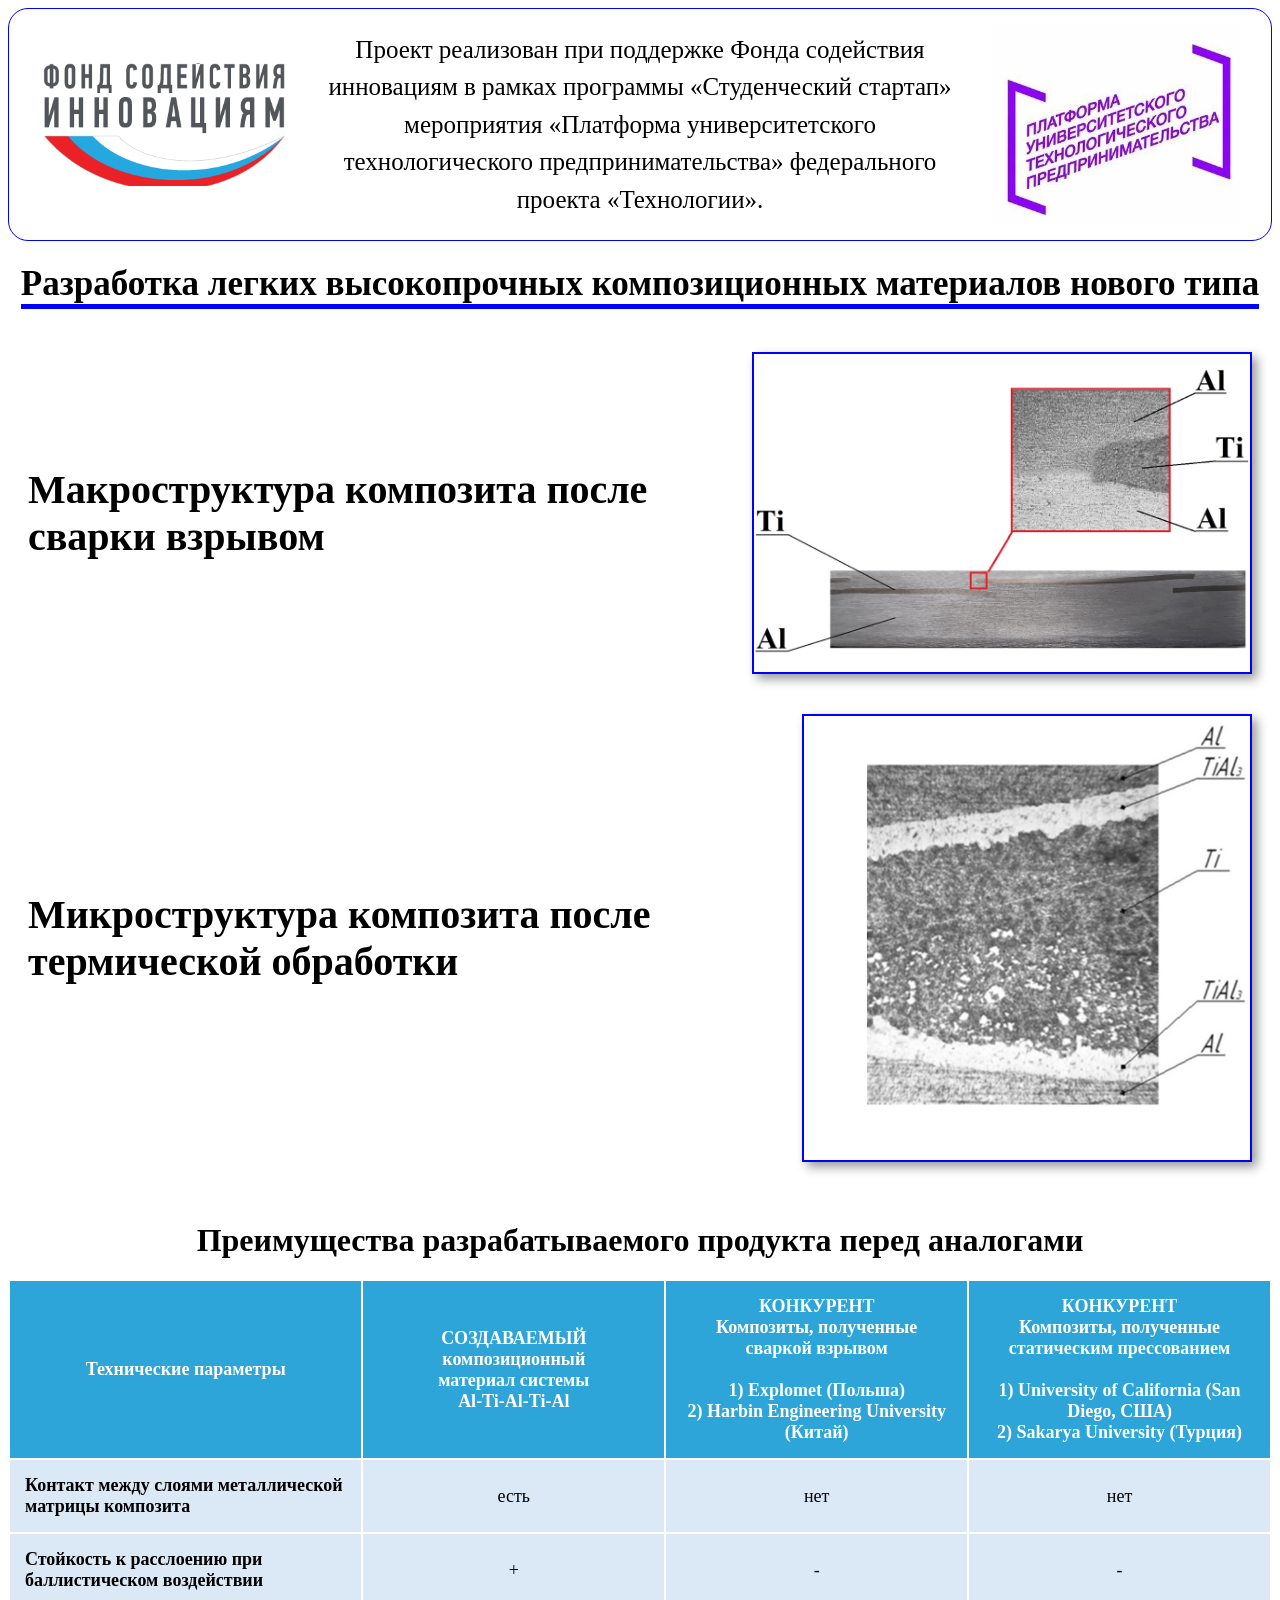
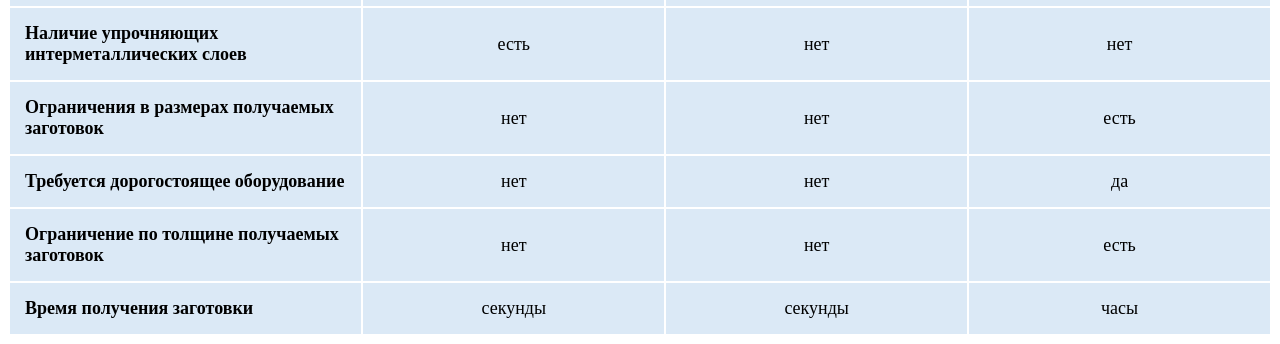
==== index.html @ 0ee9b52e "Вроде бы всё" ====
<html lang="ru">
<head>
    <meta charset="UTF-8">
    <meta name="viewport" content="width=device-width, initial-scale=1">
    <title>Конкурс</title>
    <link href=styles/style.css rel=stylesheet>
    <link rel="icon" href="img/logo.png" type="image/svg+xml">
    <script src="script/main.js" defer></script>
</head>
<body>
    <header class="header">
        <img class="logo" src="img/logo.png" alt="Логотип">
        <div class="header-text">
            <p>
                Проект реализован при поддержке Фонда содействия инновациям
                в рамках программы «Студенческий стартап» мероприятия
                «Платформа университетского технологического предпринимательства»
                федерального проекта «Технологии».
            </p>
        </div>
        <img class="logoNew" src="img/LogoPlatform.jpg" alt="Логотип платформы">
    </header>
    <main class="main">
        <div class="main-HeaderText">
            <h1>Разработка легких высокопрочных композиционных материалов нового типа</h1>
        </div>
        <div class="main-text">
            <h1>Макроструктура композита после сварки взрывом</h1>
            <img src="img/Result.jpg" alt="Ничего">
        </div>
        <div class="main-next">
            <h1>Микроструктура композита после термической обработки</h1>
            <img src="img/Picture.jpg" alt="Что-то">
        </div>
    </main>
    <footer class="footer">
        <h1>Преимущества разрабатываемого продукта перед аналогами</h1>
        <table class="advantages-table">
            <thead>
            <tr>
                <th>Технические параметры</th>
                <th>
                    СОЗДАВАЕМЫЙ<br>
                    композиционный<br>
                    материал системы<br>
                    Al-Ti-Al-Ti-Al
                </th>
                <th>
                    КОНКУРЕНТ<br>
                    Композиты, полученные<br>
                    сваркой взрывом<br><br>
                    1) Explomet (Польша)<br>
                    2) Harbin Engineering University (Китай)
                </th>
                <th>
                    КОНКУРЕНТ<br>
                    Композиты, полученные<br>
                    статическим прессованием<br><br>
                    1) University of California (San Diego, США)<br>
                    2) Sakarya University (Турция)
                </th>
            </tr>
            </thead>

            <tbody>
            <tr>
                <td>Контакт между слоями металлической матрицы композита</td>
                <td>есть</td>
                <td>нет</td>
                <td>нет</td>
            </tr>

            <tr>
                <td>Стойкость к расслоению при баллистическом воздействии</td>
                <td>+</td>
                <td>-</td>
                <td>-</td>
            </tr>

            <tr>
                <td>Наличие упрочняющих интерметаллических слоев</td>
                <td>есть</td>
                <td>нет</td>
                <td>нет</td>
            </tr>

            <tr>
                <td>Ограничения в размерах получаемых заготовок</td>
                <td>нет</td>
                <td>нет</td>
                <td>есть</td>
            </tr>

            <tr>
                <td>Требуется дорогостоящее оборудование</td>
                <td>нет</td>
                <td>нет</td>
                <td>да</td>
            </tr>

            <tr>
                <td>Ограничение по толщине получаемых заготовок</td>
                <td>нет</td>
                <td>нет</td>
                <td>есть</td>
            </tr>

            <tr>
                <td>Время получения заготовки</td>
                <td>секунды</td>
                <td>секунды</td>
                <td>часы</td>
            </tr>
            </tbody>
        </table>
    </footer>
</body>
</html>
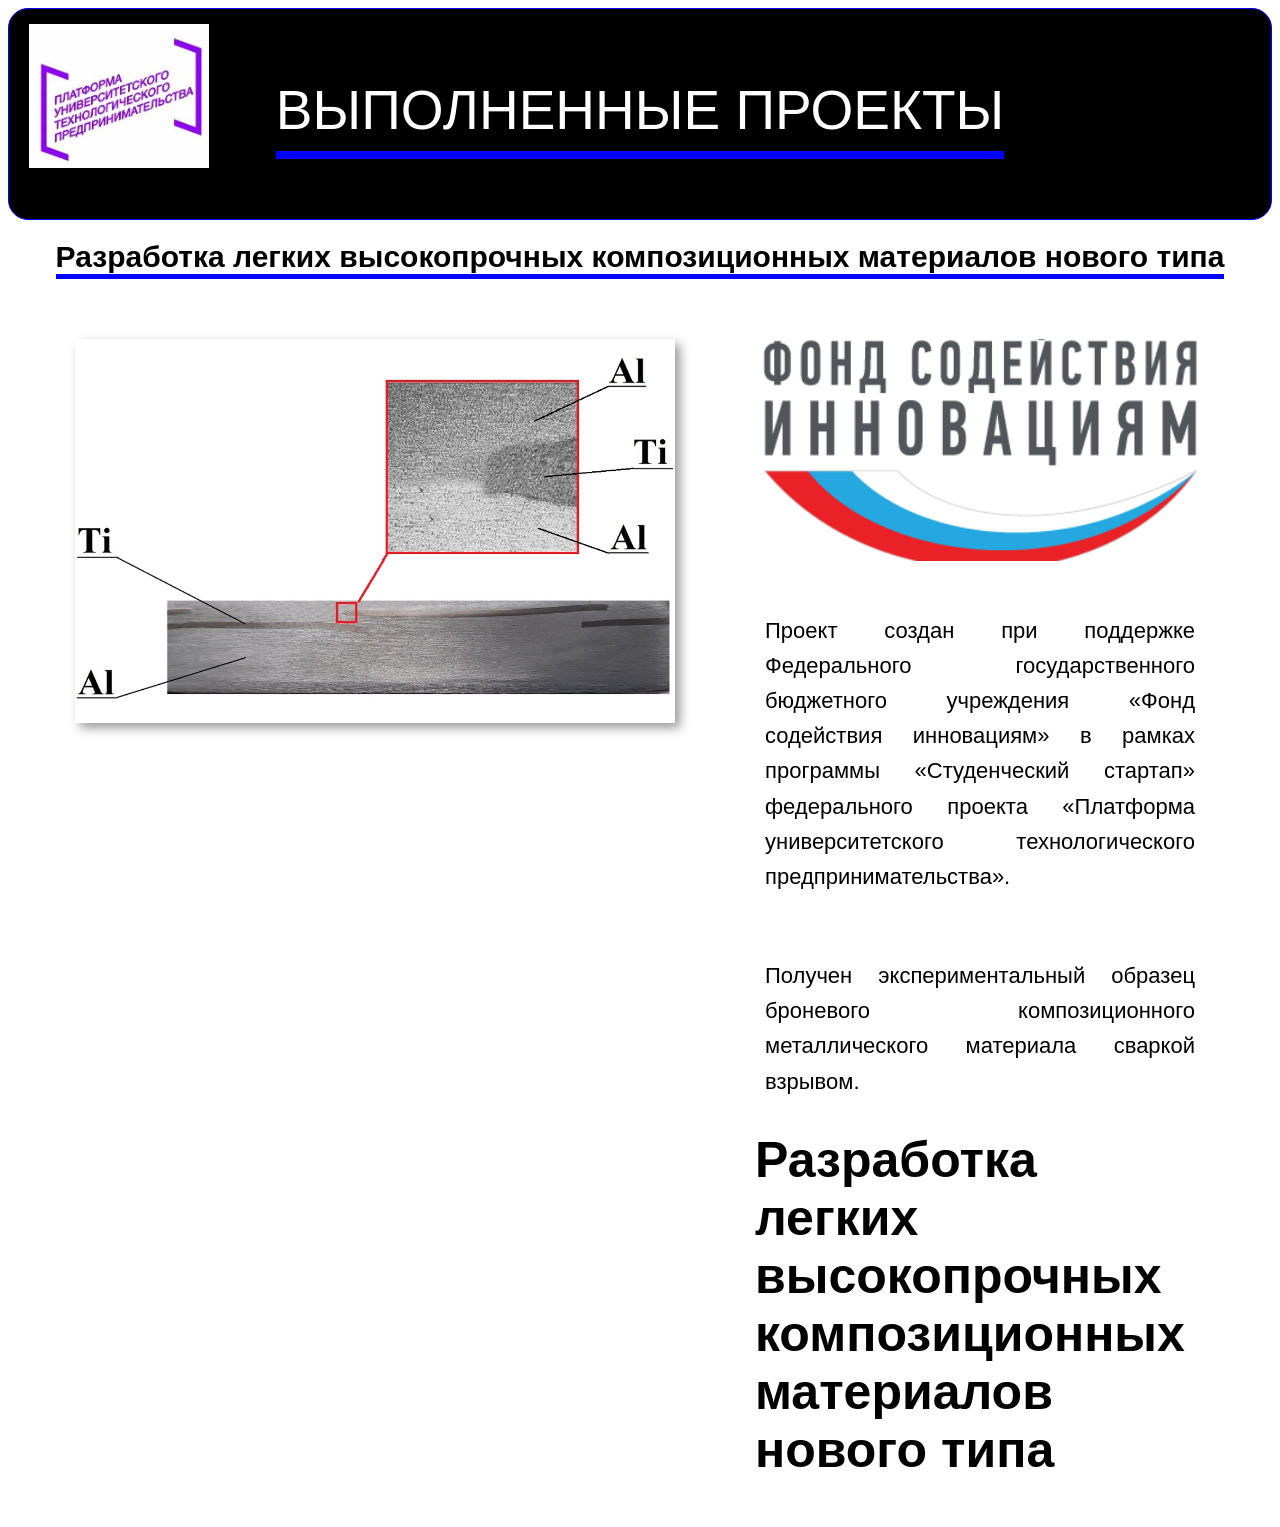
==== commit 7b8e3ed1: "Новая версия" ====
--- a/index.html
+++ b/index.html
@@ -9,110 +9,41 @@
 </head>
 <body>
     <header class="header">
-        <img class="logo" src="img/logo.png" alt="Логотип">
+        <div class="header-logo">
+            <img src="img/LogoPlatform.jpg" alt="LogoMain">
+        </div>
         <div class="header-text">
             <p>
-                Проект реализован при поддержке Фонда содействия инновациям
-                в рамках программы «Студенческий стартап» мероприятия
-                «Платформа университетского технологического предпринимательства»
-                федерального проекта «Технологии».
+               ВЫПОЛНЕННЫЕ ПРОЕКТЫ
             </p>
         </div>
-        <img class="logoNew" src="img/LogoPlatform.jpg" alt="Логотип платформы">
     </header>
     <main class="main">
         <div class="main-HeaderText">
             <h1>Разработка легких высокопрочных композиционных материалов нового типа</h1>
         </div>
         <div class="main-text">
-            <h1>Макроструктура композита после сварки взрывом</h1>
-            <img src="img/Result.jpg" alt="Ничего">
-        </div>
-        <div class="main-next">
-            <h1>Микроструктура композита после термической обработки</h1>
-            <img src="img/Picture.jpg" alt="Что-то">
+            <img class="result-img" src="img/Result.jpg" alt="Результат">
+
+            <div class="support-block">
+                <img class="logo-img" src="img/logo.png" alt="Логотип">
+
+                <p>
+                    Проект создан при поддержке Федерального государственного
+                    бюджетного учреждения «Фонд содействия инновациям» в рамках программы
+                    «Студенческий стартап» федерального проекта
+                    «Платформа университетского технологического предпринимательства».
+                </p>
+                
+                <p>
+                    Получен экспериментальный образец броневого
+                    композиционного металлического материала сваркой взрывом.
+                </p>
+                <a>
+                    Разработка легких высокопрочных композиционных материалов нового типа
+                </a>
+            </div>
         </div>
     </main>
-    <footer class="footer">
-        <h1>Преимущества разрабатываемого продукта перед аналогами</h1>
-        <table class="advantages-table">
-            <thead>
-            <tr>
-                <th>Технические параметры</th>
-                <th>
-                    СОЗДАВАЕМЫЙ<br>
-                    композиционный<br>
-                    материал системы<br>
-                    Al-Ti-Al-Ti-Al
-                </th>
-                <th>
-                    КОНКУРЕНТ<br>
-                    Композиты, полученные<br>
-                    сваркой взрывом<br><br>
-                    1) Explomet (Польша)<br>
-                    2) Harbin Engineering University (Китай)
-                </th>
-                <th>
-                    КОНКУРЕНТ<br>
-                    Композиты, полученные<br>
-                    статическим прессованием<br><br>
-                    1) University of California (San Diego, США)<br>
-                    2) Sakarya University (Турция)
-                </th>
-            </tr>
-            </thead>
-
-            <tbody>
-            <tr>
-                <td>Контакт между слоями металлической матрицы композита</td>
-                <td>есть</td>
-                <td>нет</td>
-                <td>нет</td>
-            </tr>
-
-            <tr>
-                <td>Стойкость к расслоению при баллистическом воздействии</td>
-                <td>+</td>
-                <td>-</td>
-                <td>-</td>
-            </tr>
-
-            <tr>
-                <td>Наличие упрочняющих интерметаллических слоев</td>
-                <td>есть</td>
-                <td>нет</td>
-                <td>нет</td>
-            </tr>
-
-            <tr>
-                <td>Ограничения в размерах получаемых заготовок</td>
-                <td>нет</td>
-                <td>нет</td>
-                <td>есть</td>
-            </tr>
-
-            <tr>
-                <td>Требуется дорогостоящее оборудование</td>
-                <td>нет</td>
-                <td>нет</td>
-                <td>да</td>
-            </tr>
-
-            <tr>
-                <td>Ограничение по толщине получаемых заготовок</td>
-                <td>нет</td>
-                <td>нет</td>
-                <td>есть</td>
-            </tr>
-
-            <tr>
-                <td>Время получения заготовки</td>
-                <td>секунды</td>
-                <td>секунды</td>
-                <td>часы</td>
-            </tr>
-            </tbody>
-        </table>
-    </footer>
 </body>
 </html>
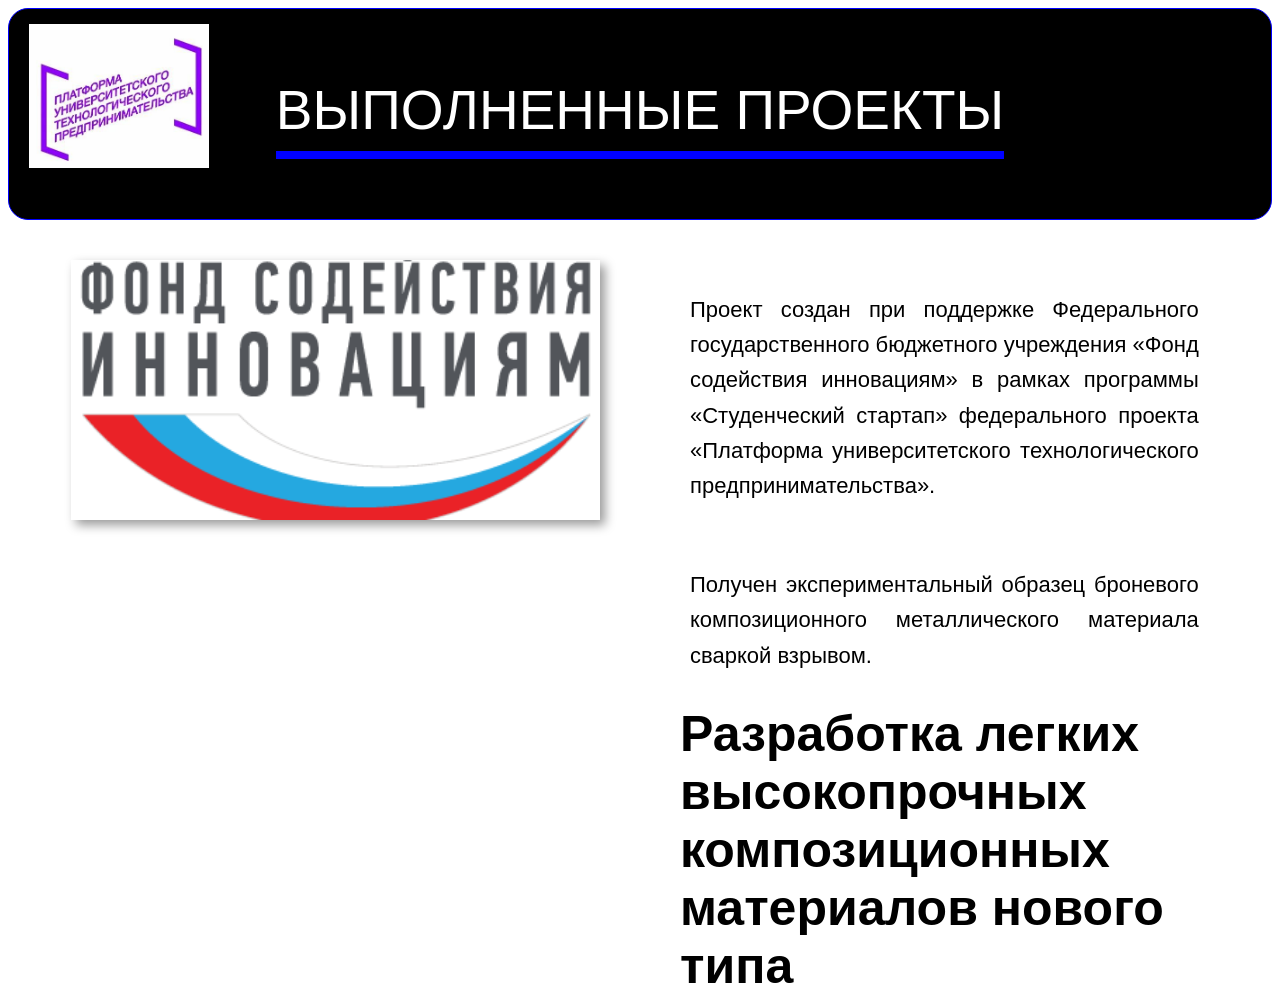
==== commit 0eccaa6a: "Изменения" ====
--- a/index.html
+++ b/index.html
@@ -19,14 +19,11 @@
         </div>
     </header>
     <main class="main">
-        <div class="main-HeaderText">
-            <h1>Разработка легких высокопрочных композиционных материалов нового типа</h1>
-        </div>
         <div class="main-text">
-            <img class="result-img" src="img/Result.jpg" alt="Результат">
-
+            <div class="image-block">
+                <img class="result-img" src="img/logo.png" alt="Результат">
+            </div>
             <div class="support-block">
-                <img class="logo-img" src="img/logo.png" alt="Логотип">
 
                 <p>
                     Проект создан при поддержке Федерального государственного
@@ -34,15 +31,17 @@
                     «Студенческий стартап» федерального проекта
                     «Платформа университетского технологического предпринимательства».
                 </p>
-                
+
                 <p>
                     Получен экспериментальный образец броневого
                     композиционного металлического материала сваркой взрывом.
                 </p>
+
                 <a>
                     Разработка легких высокопрочных композиционных материалов нового типа
                 </a>
             </div>
+
         </div>
     </main>
 </body>
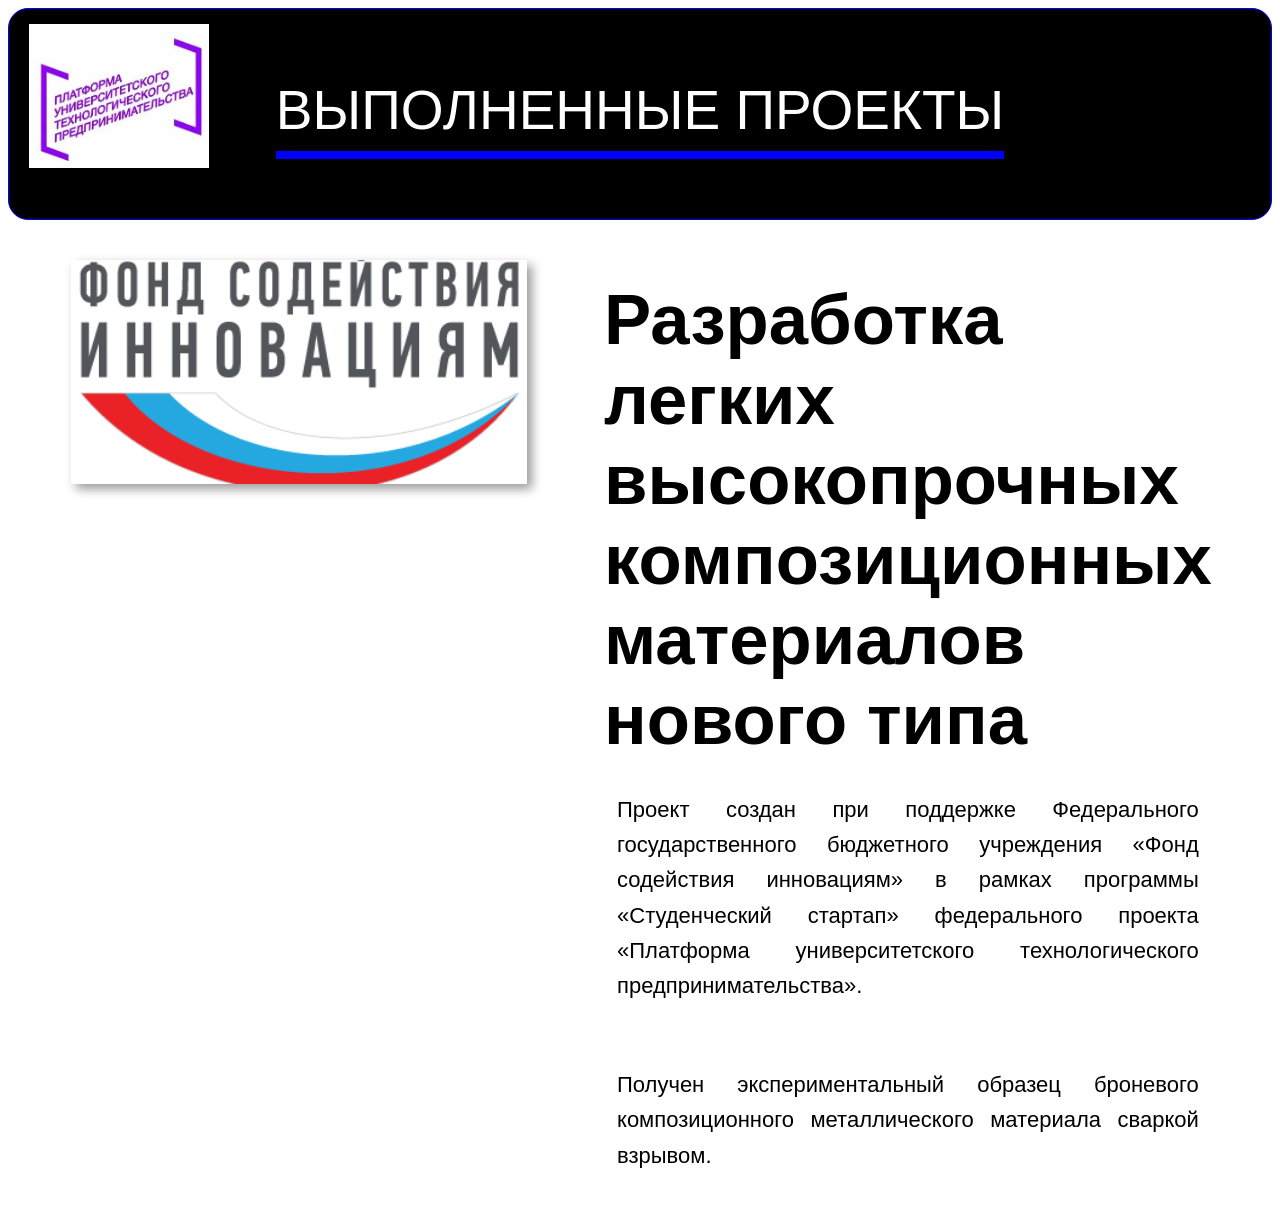
==== commit f4081bc0: "Обновлено" ====
--- a/index.html
+++ b/index.html
@@ -21,10 +21,12 @@
     <main class="main">
         <div class="main-text">
             <div class="image-block">
-                <img class="result-img" src="img/logo.png" alt="Результат">
+                <img class="result-img" src="img/logo.png" alt="Логотип">
             </div>
             <div class="support-block">
-
+                <a>
+                    Разработка легких высокопрочных композиционных материалов нового типа
+                </a>
                 <p>
                     Проект создан при поддержке Федерального государственного
                     бюджетного учреждения «Фонд содействия инновациям» в рамках программы
@@ -37,9 +39,6 @@
                     композиционного металлического материала сваркой взрывом.
                 </p>
 
-                <a>
-                    Разработка легких высокопрочных композиционных материалов нового типа
-                </a>
             </div>
 
         </div>
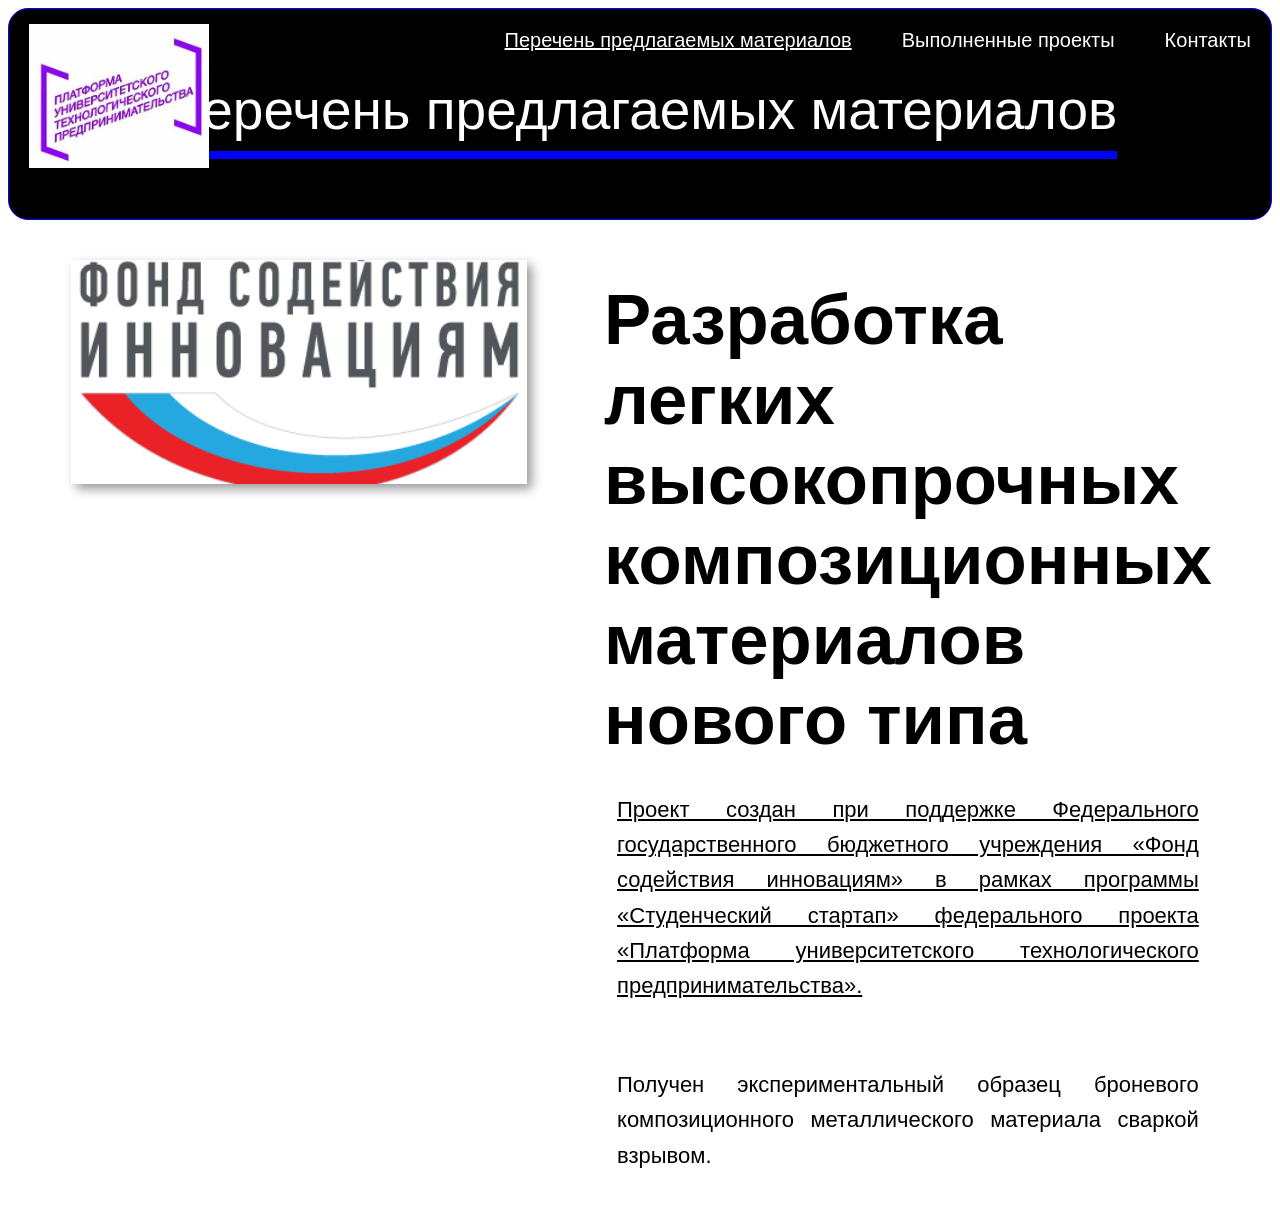
==== commit d068f615: "Небольшие изменения" ====
--- a/index.html
+++ b/index.html
@@ -10,12 +10,17 @@
 <body>
     <header class="header">
         <div class="header-logo">
-            <img src="img/LogoPlatform.jpg" alt="LogoMain">
+            <img src="img/LogoPlatform.png" alt="LogoMain">
         </div>
         <div class="header-text">
             <p>
-               ВЫПОЛНЕННЫЕ ПРОЕКТЫ
+                Перечень предлагаемых материалов
             </p>
+        </div>
+        <div class="header-hrefs">
+            <a style="text-decoration: underline">Перечень предлагаемых материалов</a>
+            <a href="pages/Projects.html">Выполненные проекты </a>
+            <a href="pages/Contact.html">Контакты</a>
         </div>
     </header>
     <main class="main">
@@ -27,7 +32,7 @@
                 <a>
                     Разработка легких высокопрочных композиционных материалов нового типа
                 </a>
-                <p>
+                <p style="text-decoration: underline">
                     Проект создан при поддержке Федерального государственного
                     бюджетного учреждения «Фонд содействия инновациям» в рамках программы
                     «Студенческий стартап» федерального проекта
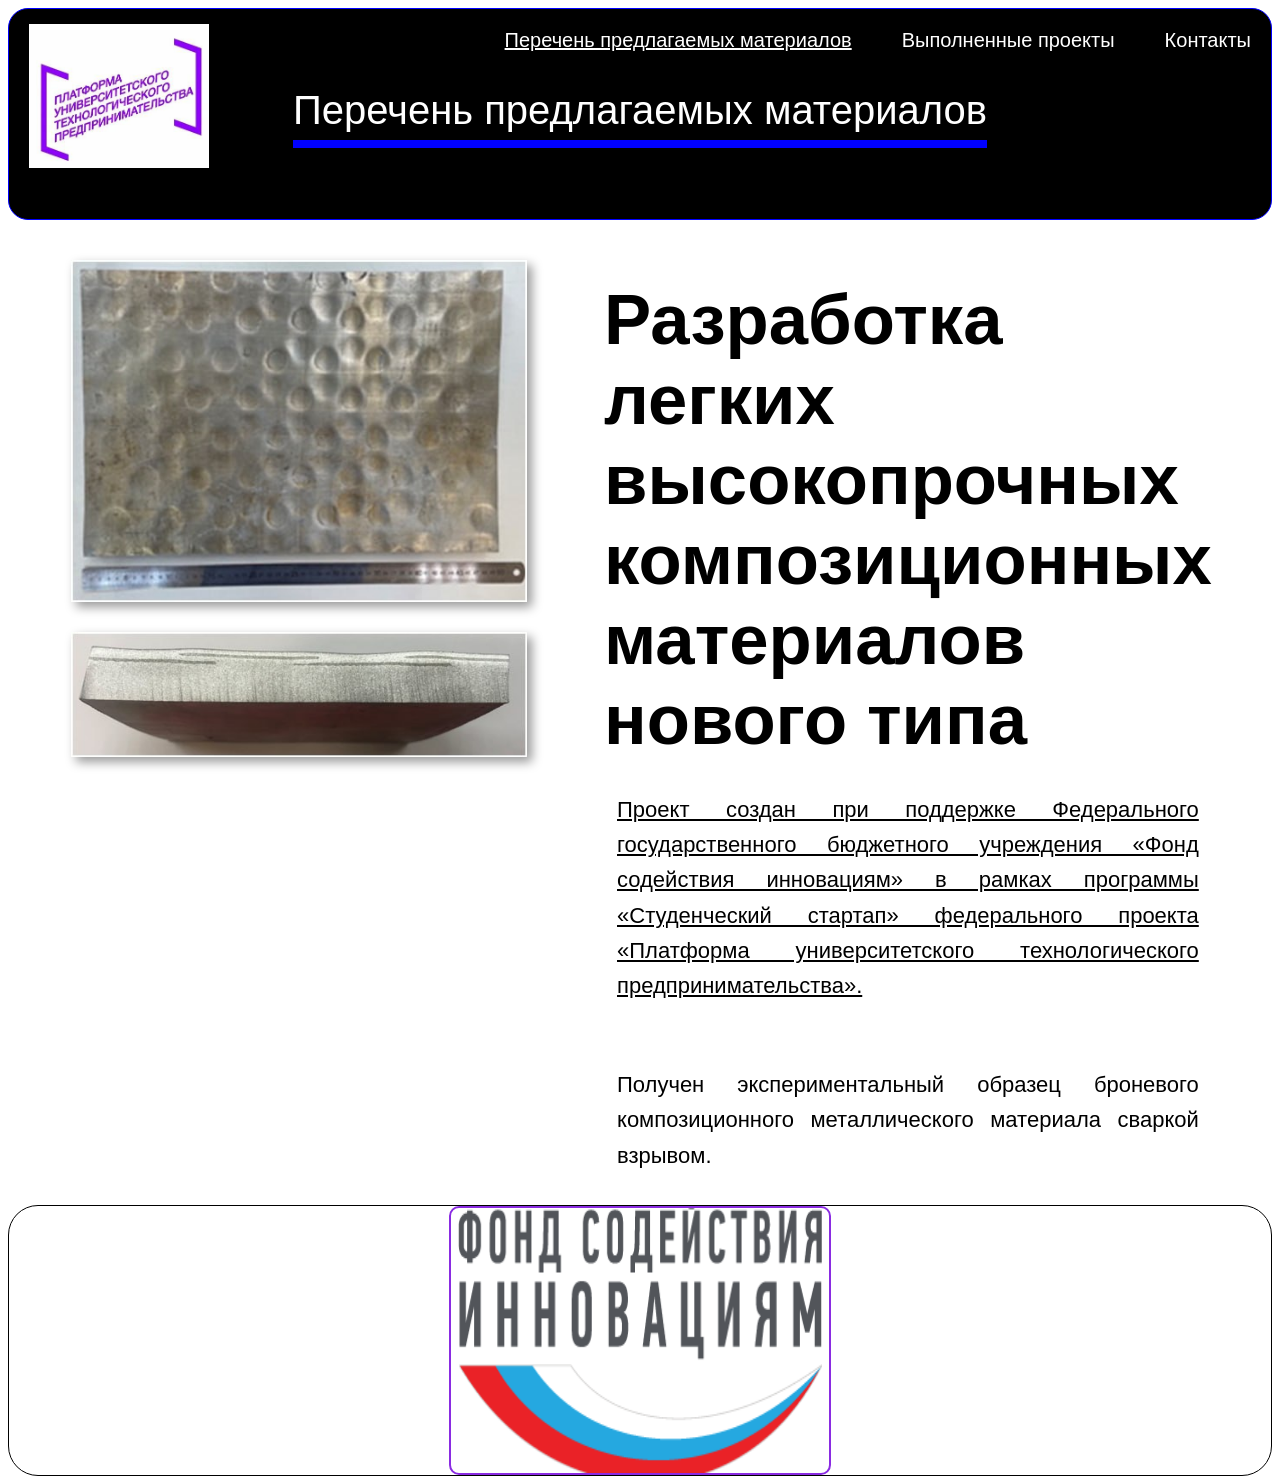
==== commit a57cdf2e: "Изменение двух страниц" ====
--- a/index.html
+++ b/index.html
@@ -26,7 +26,8 @@
     <main class="main">
         <div class="main-text">
             <div class="image-block">
-                <img class="result-img" src="img/logo.png" alt="Логотип">
+                <img class="result-img" src="img/result3.jpg" alt="Логотип">
+                <img class="result-img" src="img/result2.jpg" alt="Результат">
             </div>
             <div class="support-block">
                 <a>
@@ -48,5 +49,8 @@
 
         </div>
     </main>
+    <footer class="footer">
+        <img src="img/logo.png" alt="Логотип">
+    </footer>
 </body>
 </html>
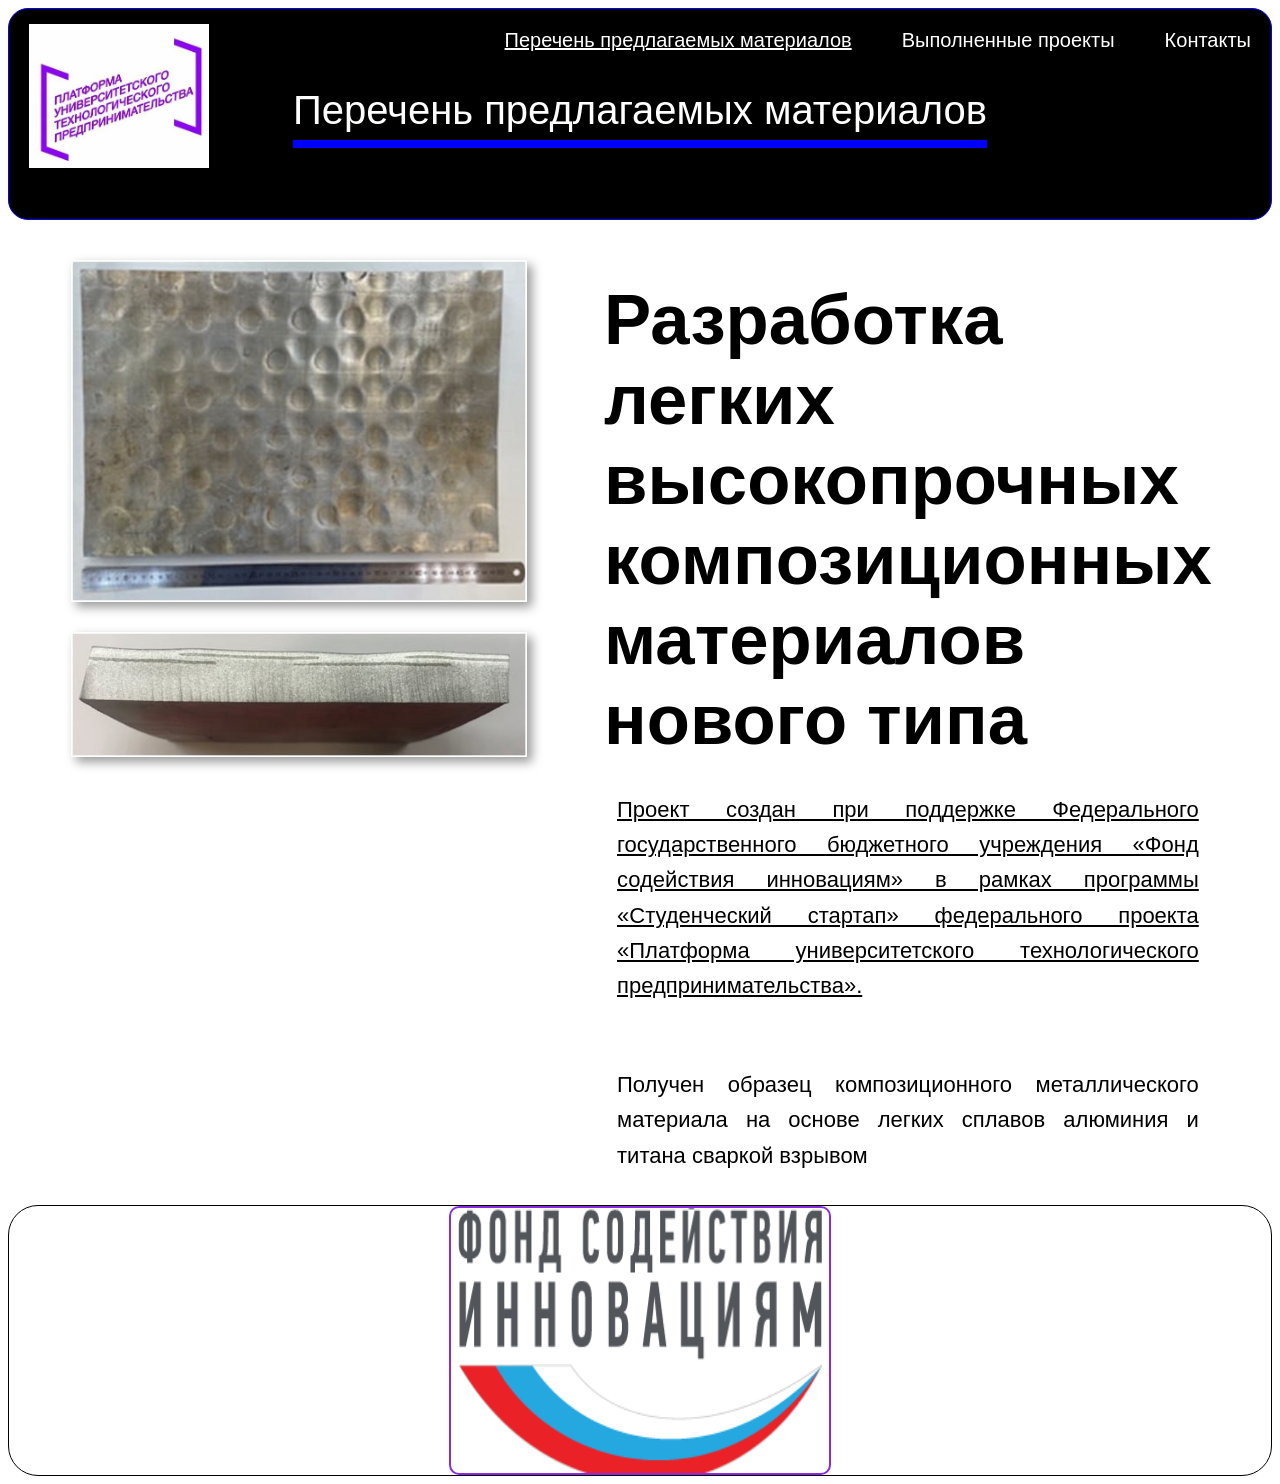
==== commit 0eda53ad: "Небольшие изменения" ====
--- a/index.html
+++ b/index.html
@@ -41,8 +41,8 @@
                 </p>
 
                 <p>
-                    Получен экспериментальный образец броневого
-                    композиционного металлического материала сваркой взрывом.
+                    Получен образец композиционного металлического
+                    материала на основе легких сплавов алюминия и титана сваркой взрывом
                 </p>
 
             </div>
